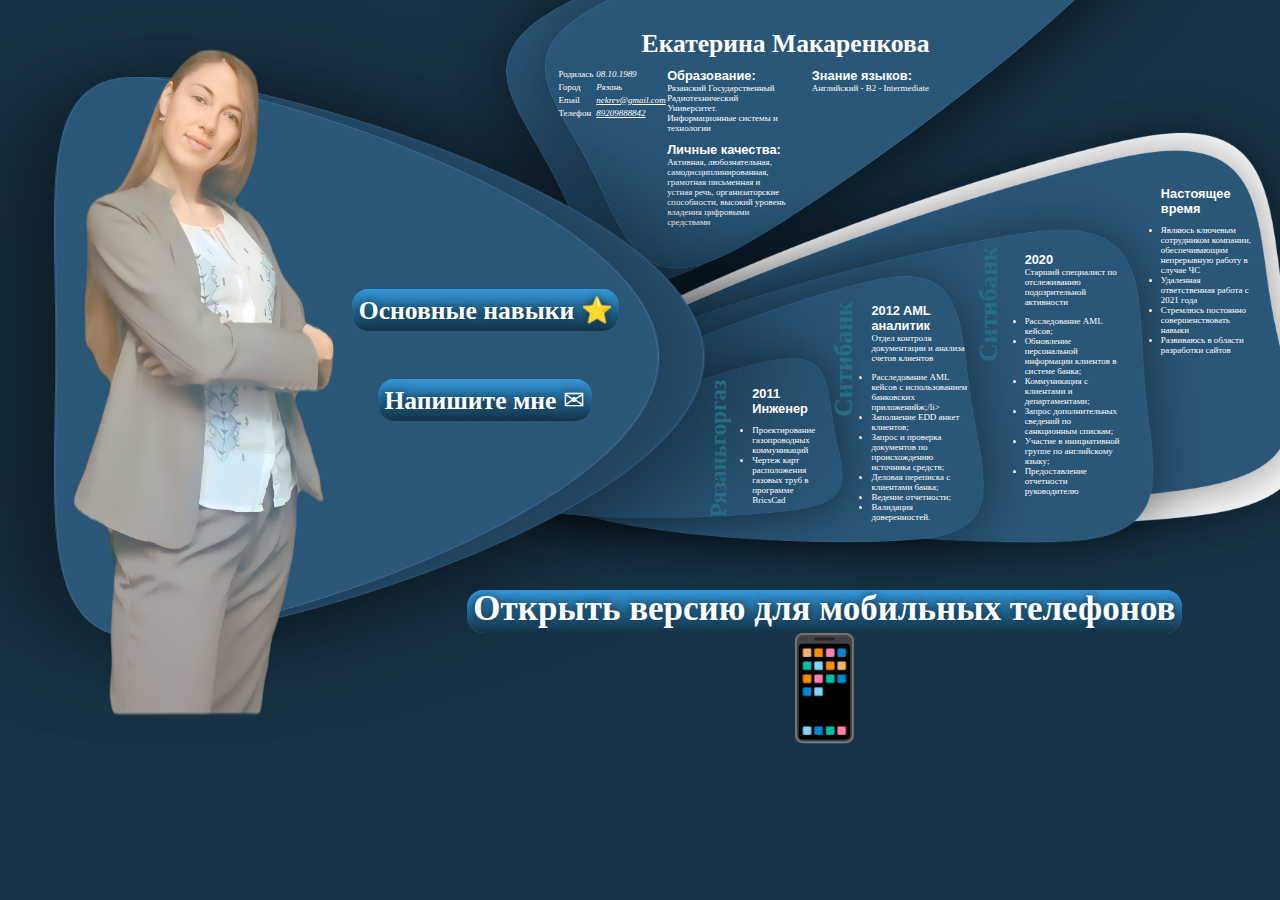
==== index.html @ b3d801bc "A first version of my first site" ====
<!DOCTYPE html>
<html lang="en" dir="ltr">

<head>
  <meta charset="utf-8">
  <meta name="description" content="This page will show you my achievements">
  <meta name="keywords" content="Makarenkova, Ekaterina Makarenkova, CV, resume" ,>
  <meta name="author" content="Ekaterina Makarenkova">
  <meta name="viewport" content="width=device-width, initial-scale=1.0"> <!--For showing in different decices-->
  <title>Ekaterina's resume</title>
  <link rel="stylesheet" href="css/styles.css">
  <link rel="icon" href="favicon.ico">
  <style media="screen">

    body {
      background: url("Images/Picture10.png");
    }
  </style>
</head>

<body>

  <div class="Picture1">
    <img class="pic1size" src="Images/Picture1.png" alt="Picture 1" ;>

    <div class="Picture2">
      <img class="pic1size" src="Images/Picture2.png" alt="Picture 2" ;>
      <div class="two_box">
        <h1 class="pic1size">Екатерина Макаренкова</h1>
      </div>
      <div class="three_box">
        <p class="psize"><b class="bsize">Образование:</b> Рязанский Государственный Радиотехнический Университет. Информационные системы и технологии</p>
        <p class="psize"><b class="bsize">Личные качества:</b> Активная, любознательная, самодисциплинированная, грамотная письменная и устная речь, организаторские способности, высокий уровень владения цифровыми средствами</p>
      </div>

      <div class="Four_box">
        <p class="psize"><b class="bsize">Знание языков:</b> Английский - B2 - Intermediate</p>
      </div>
      <div class="Picture5">
        <img class="pic1size" src="Images/Picture5.png" alt="Picture 5" ;>
      </div>
      <div class="Picture6">
        <img class="pic1size" src="Images/Picture6.png" alt="Picture 6" ;>
      </div>
      <div class="Picture7">
        <img class="pic1size" src="Images/Picture7.png" alt="Picture 7" ;>
      </div>
      <div class="Picture8">
        <img class="pic1size" src="Images/Picture8.png" alt="Picture 8" ;>
      </div>
      <div class="Picture9">
        <img class="pic1size" src="Images/Picture9.png" alt="Picture 9" ;>
      </div>
      <div class="Picture4">

        <img class="pic1size" src="Images/Picture4.png" alt="Picture 4" ;>
      </div>
      <div class="Picture3">
        <img class="pic1size" src="Images/Picture3.png" alt="Picture 3" ;>
      </div>

      <div class="MainPic">
        <p><img class="pic1size" src="EkaterinaMakarenkova.png" alt="Ekaterina Makarenkova" style="width:50%;"></p>
      </div>
      <div class="contakt_me">
        <a class="btn" href="mailto:nekrev@gmail.com"><b> Напишите мне </b> &#9993; </a>
      </div>
      <div class="Employer1">
        <h3 id=h3_id class="empsize">Рязаньгоргаз</h3>
      </div>
      <div class="Employer2">
        <h3 class="empsize">Ситибанк</h3>
      </div>
      <div class="Employer3">
        <h3 class="empsize">Ситибанк</h3>
      </div>
      <div class="TextEmp1">
        <p class="psize"><strong class="bsize">2011 Инженер</strong></p>
        <ul class="usize">
          <li>Проектирование газопроводных коммуникаций</li>
          <li>Чертеж карт расположения газовых труб в программе BricsCad</li>
        </ul>
      </div>
      <div class="TextEmp2">
        <p class="psize"><strong class="bsize">2012 AML аналитик</strong>Отдел контроля документации и анализа счетов клиентов</p>
        <ul class="usize">
          <li>Расследование AML кейсов с использованием банковских приложенийж;/li>
          <li>Заполнение EDD анкет клиентов;</li>
          <li>Запрос и проверка документов по происхождению источника средств;</li>
          <li>Деловая переписка с клиентами банка;</li>
          <li>Ведение отчетности;</li>
          <li>Валидация доверенностей.</li>
        </ul>
      </div>
      <div class="TextEmp3">
        <p class="psize"><strong class="bsize">2020</strong>Старший специалист по отслеживанию подозрительной активности</p>
        <ul class="usize">
          <li>Расследование AML кейсов;</li>
          <li>Обновление персональной информации клиентов в системе банка;</li>
          <li>Коммуникация с клиентами и департаментами;</li>
          <li>Запрос дополнительных сведений по санкционным спискам;</li>
          <li>Участие в инициативной группе по английскому языку;</li>
          <li>Предоставление отчетности руководителю</li>
        </ul>
      </div>
      <div class="TextEmp4">
        <p class="psize"><strong class="bsize">Настоящее время</strong></p>
        <ul class="usize">
          <li>Являюсь ключевым сотрудником компании, обеспечивающим непрерывную работу в случае ЧС</li>
          <li>Удаленная ответственная работа с 2021 года</li>
          <li>Стремлюсь постоянно совершенствовать навыки</li>
          <li>Развиваюсь в области разработки сайтов</li>
        </ul>
      </div>
      <div class="LinkPage2">
        <a class="btn" href="Page2.html"><b> Основные навыки </b> &#11088; </a>
      </div>
      <div class="test">
        <a class="btn" href="Page2.html"><b id=b1test>Открыть версию для мобильных телефонов</b> </a>
        <p id=p1test>&#128241;</p>
      </div>
      <div class="one_box">
        <table cellspacing="1">
          <thead>

          </thead>
          <tbody>

            <tr>
              <td>Родилась</td>
              <td><em>08.10.1989</em></td>
            </tr>
            <tr>
              <td>Город</td>
              <td><em>Рязань</em></td>
            </tr>
            <tr>
              <td>Email</td>
              <td><a href="mailto:nekrev@gmail.com"><em>nekrev@gmail.com</em></a></td>
            </tr>
            <tr>
              <td>Телефон</td>
              <td><a href="tel:+79209888842"><em>89209888842</em></a></td>
            </tr>
          </tbody>
          <tfoot>

          </tfoot>
        </table>
      </div>
    </div>

  </div>




</body>

</html>
---- css/styles.css ----
body {
  background-color: #002B5B;
  color: white;

}

hr {
  border-style: dotted none none;
  border-color: #8FE3CF;
  width: 10%;
  border-width: 12px;
}

h1 {
  color: white;
  font-size: 2vw;
}

h2 {
  color: white;
}

h3 {
  color: #256D85;
transform: rotate(-90deg);
}

a {
  color: white;
}

a:hover {
  color: #8FE3CF;
}
height-100{
    height:100vh;
}
.my_borders {
  border-width: 12px;
  border-color: #8FE3CF
}
.card{
    width:380px;
    height:280px;
}

.ratings{
    margin-right:10px;
}

.ratings i{

    color:#cecece;
    font-size:32px;
}

.rating-color{
    color:#256D85 !important;
}

.review-count{
    font-weight:400;
    margin-bottom:2px;
    font-size:24px !important;
}

.small-ratings i{
  color:#cecece;
}
.card_color {
  background-color: #8FE3CF;
}
.review-stat{
    font-weight:300;
    font-size:18px;
    margin-bottom:2px;
    color:#256D85;
    font-family: 'Open Sans';
}

.LinkPage2 {
  position: absolute;
  top: 75%;
  left: -9%;
}

.Employer1 {
  position: absolute;
  top: 105%;
  left: 26%;
}

.Employer2 {

  position: absolute;
  left: 42%;
  top: 81%;
}

.Employer3 {
  position: absolute;
  left: 59%;
  top: 67%;
}

.TextEmp1 {
  position: absolute;
  width: 5vw;
  left: 38%;
  top: 96%;
}

.TextEmp2 {
  position: absolute;
  width: 7.5vw;
  left: 52%;
  top: 75%;
}

.TextEmp3 {
  position: absolute;
  width: 7.5vw;
  right: 20%;
  left: 70%;
  top: 62%;
}

.TextEmp4 {
  position: absolute;
  width: 7.5vw;
  right: 0px;
  left: 86%;
  top: 45%;
}

#h2_2 {
  font-family: 'Open Sans', sans-serif;
  text-align: center;
  color: #8FE3CF;
  margin-bottom: 7%;

}
#h3_id {
  font-size: 1.8vw;
}
#bgmy {
  background-color: #256D85;
  padding: 1% 10%;
    font-family: 'Open Sans', sans-serif;
}
#footer-title {
  position: absolute;
  background-color: #8FE3CF;
  bottom: 0;
  width: 100%;
}
#p1test {
  font-size: 100px;

    margin-top: 0px;

}
#b1test {
  font-size: 35px;
}
#title_nav {
  background-color: #256D85;
  width: 100%;
  padding:5% 15%;

}

#title_nav1 {
  width: 100%;
  padding:5% 15%;
  text-align: center;

}
#title_nav2 {
  width: 100%;
  padding:5% 15%;
}
#title_nav3 {
  width: 100%;
  padding:5% 15%;

}

#Abilities {
background-color: #256D85;
padding: 7% 0%;
}

td {
  font-size: 0.7vw;
}


.bottom_pic1 {

  position: relative;
  bottom: 0%;
  left: 80%;
  height: 20%;
  width: 20%;
}
.bottom_pic2 {
position: absolute;
z-index: -1;
  left: 70%;
  top:195%


}
}
.position_text {
  position: absolute;
}
.Picture1 {
  position: absolute;
  left: 30%;
  top: 0px;
}

.Picture2 {
  position: absolute;
  top: 0px;
  left: 5%;
}
.feat-box1 {

  padding-top: 70px;

}


.pic1size {
  width: 100%;
  height: 100%;
}

.Picture18 {
  position: absolute;
  top: 0px;
  right: 0px;
  left: 0px;
  bottom: 0px;
}

.one_box {
  position: absolute;
  top: 17%;
  left: 15%;
}

.two_box {
  position: absolute;
  top: 3%;
  left: 25%;
}

.three_box {
  position: absolute;
  top: 15%;
  left: 28%;
  width: 14%;
}

.Four_box {
  position: absolute;
  top: 15%;
  left: 45%;
  width: 14%;
}

.psize {
  font-size: 0.7vw;
  display: block;
}

.usize {
  font-size: 0.7vw;
  display: block;
  padding-left: 0px;
}

.empsize {
  font-size: 2vw;
  display: block;
}

.bsize {
  font-size: 1vw;
  display: block;
  font-family: sans-serif;
}

.Picture5 {
  position: absolute;
  right: -12%;
  top: 15%;
}

.Picture6 {
  position: absolute;
  right: -10%;
  top: 20%;
}

.Picture7 {
  position: absolute;
  right: 5%;
  top: 38%;
}

.Picture8 {
  position: absolute;
  right: 25%;
  top: 50%;
}

.Picture9 {
  position: absolute;
  right: 44%;
  top: 76%;
}

.Picture4 {
  position: absolute;
  left: -75%;
  right: 35%;
  top: -15%;
  bottom: -100%;
}

.Picture3 {
  position: absolute;
  left: -75%;
  right: 42%;
  top: -15%;
  bottom: -100%;
}

.Picture12 {
  position: absolute;
  top: 0px;
  height: 290px;
  width: 518px;
  padding-left: 200px;
  left: 0px;
  padding-right: 815px;
  padding-top: 300px;
  padding-bottom: 532px;
}

.Picture13 {
  position: absolute;
  top: 19%;
  right: 60%
}

.Picture13_1 {
  position: absolute;
  top: 20%;
  left: 60%;
}

.Picture13_2 {
  position: absolute;
  top: 20%;
  left: 80%;
}

.MainPic {
  position: absolute;
  right: 40%;
  left: -60%;
  top: -85%;
}

.btn {
  background: #3498db;
  background-image: -webkit-linear-gradient(top, #3498db, #123347);
  background-image: -moz-linear-gradient(top, #3498db, #123347);
  background-image: -ms-linear-gradient(top, #3498db, #123347);
  background-image: -o-linear-gradient(top, #3498db, #123347);
  background-image: linear-gradient(to bottom, #3498db, #123347);
  -webkit-border-radius: 25;
  -moz-border-radius: 25;
  border-radius: 1.3vw;
  text-shadow: 0vw 0.05vw 0.68vw #103042;
  font-family: Times New Roman;
  color: #ffffff;
  font-size: 2vw;
  padding: 0.52vw 0.52vw 0.52vw 0.52vw;
  text-decoration: none;
}

.btn:hover {
  background: #123347;
  background-image: -webkit-linear-gradient(top, #123347, #3498db);
  background-image: -moz-linear-gradient(top, #123347, #3498db);
  background-image: -ms-linear-gradient(top, #123347, #3498db);
  background-image: -o-linear-gradient(top, #123347, #3498db);
  background-image: linear-gradient(to bottom, #123347, #3498db);
  text-decoration: none;
}

.contakt_me {
  position: absolute;
  bottom: 5%;
  left: -6%;
  top: 98%;
}
.nav-link {
  font-size: 1.2rem;
  font-family: "Montserrat"
}
.navbar-brand {
  font-size: 2rem;
  font-weight: bold;
  font-family: 'Open Sans', sans-serif;
}
.postextnavbar {
  right: 0px;
}
.test {
  position: absolute;
  bottom: auto;
  right: 60px;
  left:0px;
  text-align: center;
  top: 150%;
}
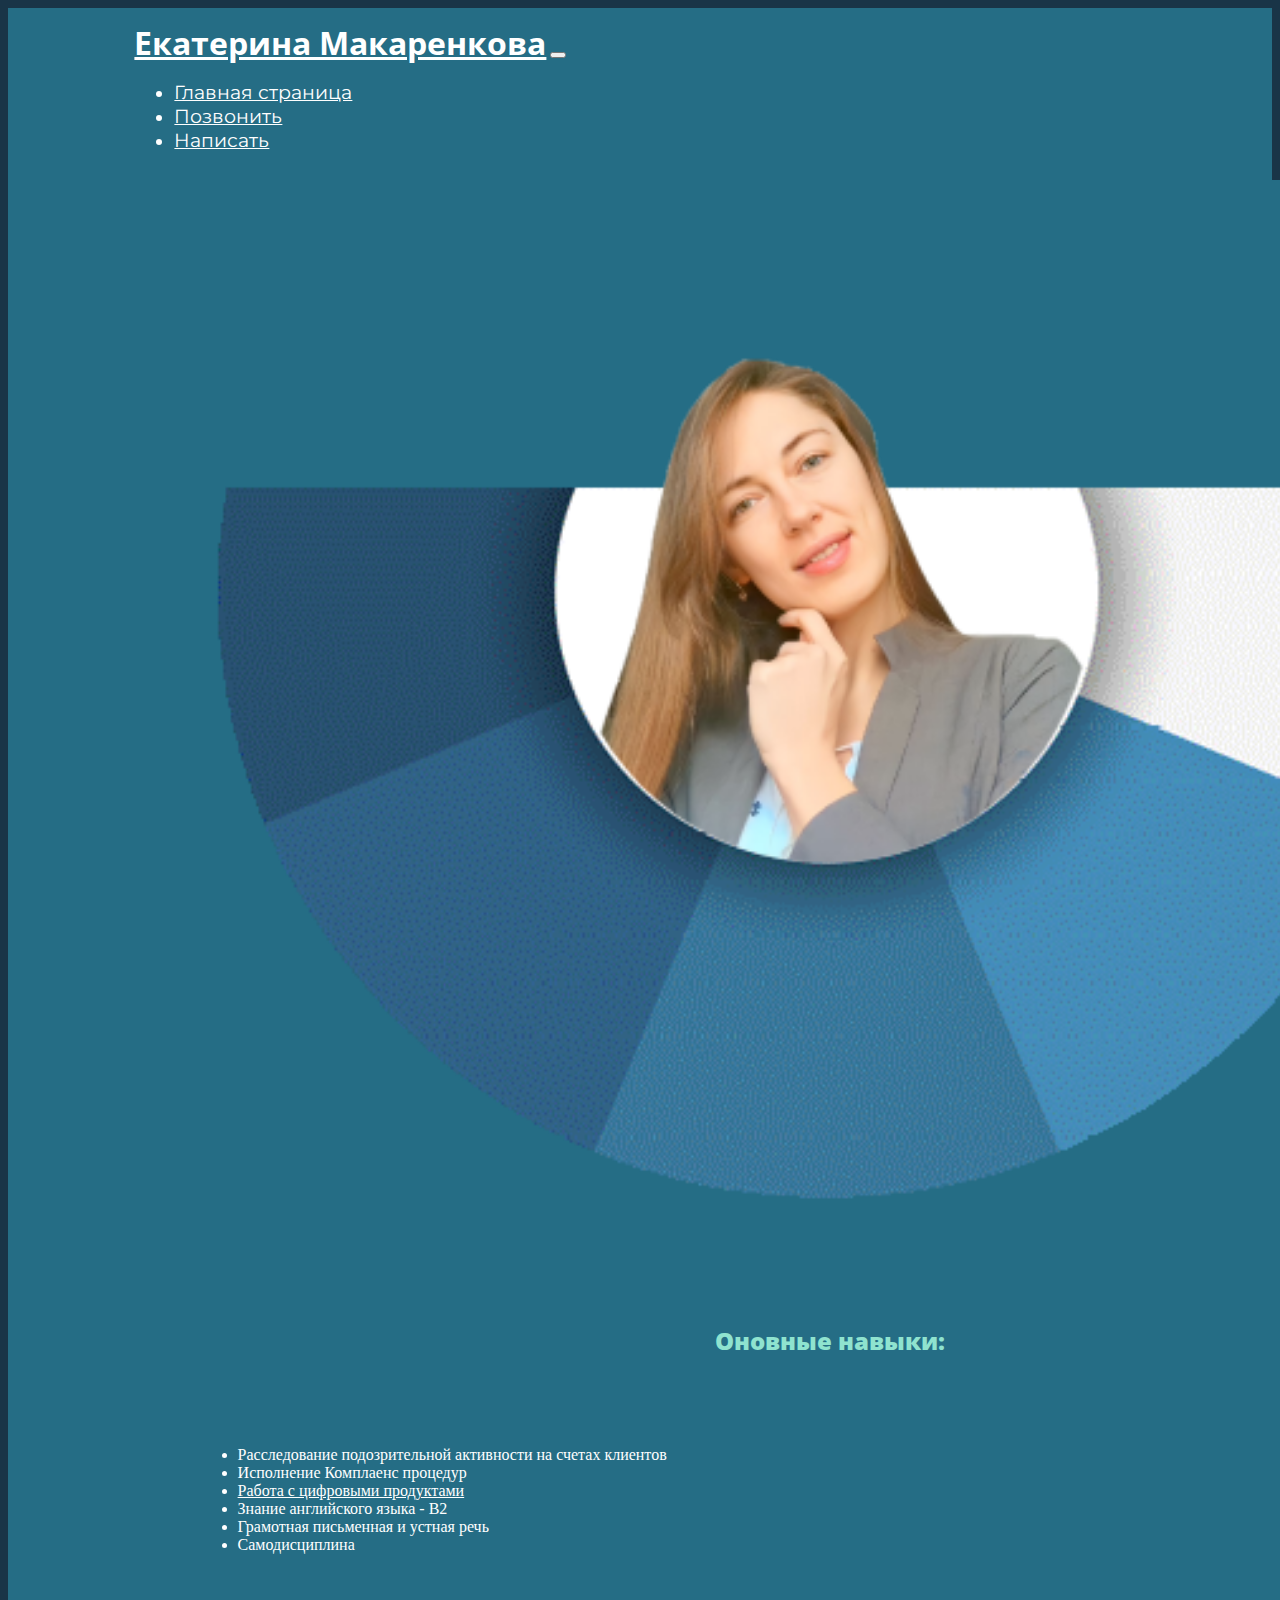
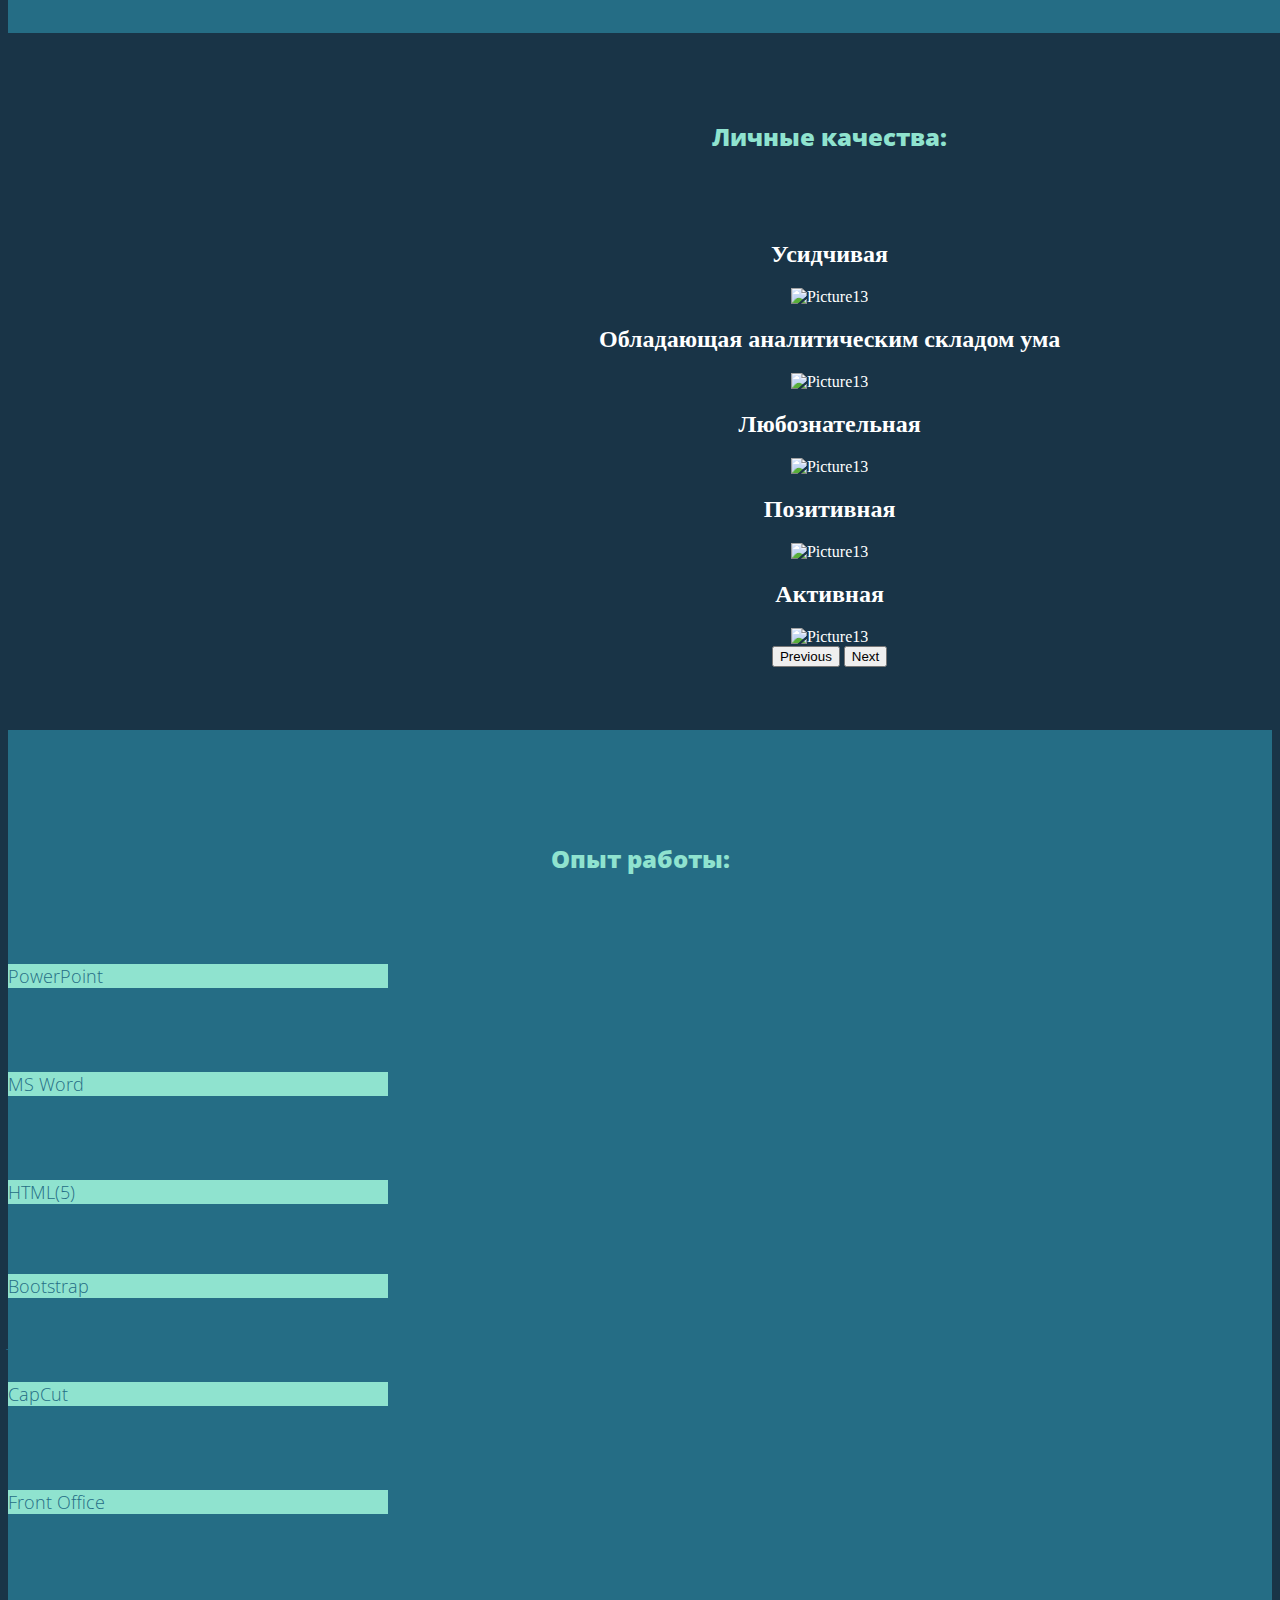
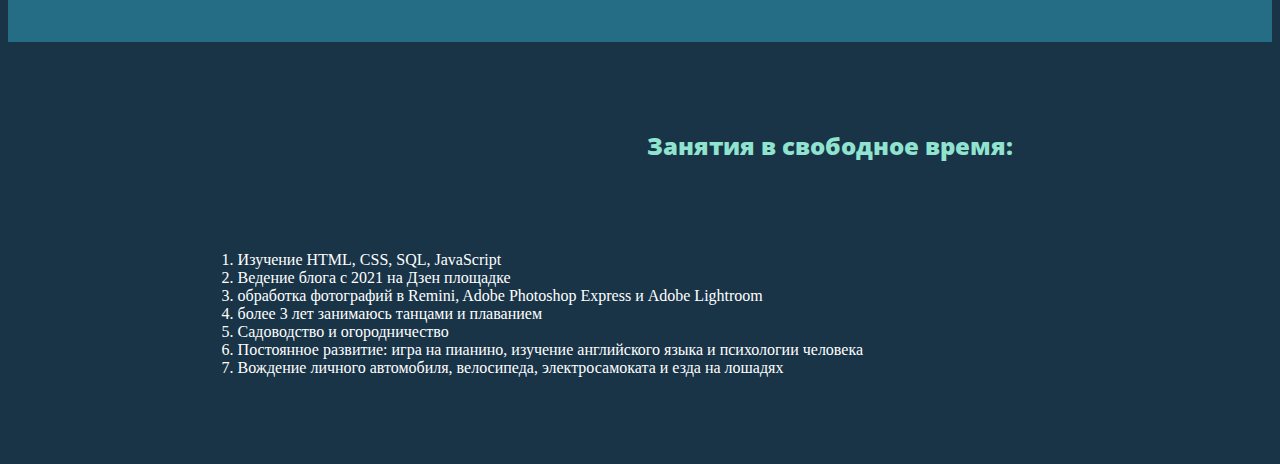
==== commit 6f173001: "V1.1" ====
--- a/index.html
+++ b/index.html
@@ -8,153 +8,316 @@
   <meta name="author" content="Ekaterina Makarenkova">
   <meta name="viewport" content="width=device-width, initial-scale=1.0"> <!--For showing in different decices-->
   <title>Ekaterina's resume</title>
+
+  <script src="https://kit.fontawesome.com/0458466ec0.js" crossorigin="anonymous"></script>
+  <script src="https://cdn.jsdelivr.net/npm/bootstrap@5.2.2/dist/js/bootstrap.bundle.min.js" integrity="sha384-OERcA2EqjJCMA+/3y+gxIOqMEjwtxJY7qPCqsdltbNJuaOe923+mo//f6V8Qbsw3" crossorigin="anonymous"></script>
+  <link href="https://cdn.jsdelivr.net/npm/bootstrap@5.2.2/dist/css/bootstrap.min.css" rel="stylesheet" integrity="sha384-Zenh87qX5JnK2Jl0vWa8Ck2rdkQ2Bzep5IDxbcnCeuOxjzrPF/et3URy9Bv1WTRi" crossorigin="anonymous">
+  <script defer scr="https://use.fontawesome.com/releases/v5.0.7/js/all.js"></script>
+  <link rel="preconnect" href="https://fonts.googleapis.com">
+  <link rel="preconnect" href="https://fonts.gstatic.com" crossorigin>
+  <link href="https://fonts.googleapis.com/css2?family=Montserrat:wght@100;400;700;900&display=swap" rel="stylesheet">
+  <link href="https://fonts.googleapis.com/css2?family=Open+Sans&display=swap" rel="stylesheet">
+
   <link rel="stylesheet" href="css/styles.css">
   <link rel="icon" href="favicon.ico">
   <style media="screen">
-
     body {
-      background: url("Images/Picture10.png");
+      background: url("Images/Picture18.png");
     }
   </style>
+
 </head>
 
 <body>
 
-  <div class="Picture1">
-    <img class="pic1size" src="Images/Picture1.png" alt="Picture 1" ;>
-
-    <div class="Picture2">
-      <img class="pic1size" src="Images/Picture2.png" alt="Picture 2" ;>
-      <div class="two_box">
-        <h1 class="pic1size">Екатерина Макаренкова</h1>
-      </div>
-      <div class="three_box">
-        <p class="psize"><b class="bsize">Образование:</b> Рязанский Государственный Радиотехнический Университет. Информационные системы и технологии</p>
-        <p class="psize"><b class="bsize">Личные качества:</b> Активная, любознательная, самодисциплинированная, грамотная письменная и устная речь, организаторские способности, высокий уровень владения цифровыми средствами</p>
-      </div>
-
-      <div class="Four_box">
-        <p class="psize"><b class="bsize">Знание языков:</b> Английский - B2 - Intermediate</p>
-      </div>
-      <div class="Picture5">
-        <img class="pic1size" src="Images/Picture5.png" alt="Picture 5" ;>
-      </div>
-      <div class="Picture6">
-        <img class="pic1size" src="Images/Picture6.png" alt="Picture 6" ;>
-      </div>
-      <div class="Picture7">
-        <img class="pic1size" src="Images/Picture7.png" alt="Picture 7" ;>
-      </div>
-      <div class="Picture8">
-        <img class="pic1size" src="Images/Picture8.png" alt="Picture 8" ;>
-      </div>
-      <div class="Picture9">
-        <img class="pic1size" src="Images/Picture9.png" alt="Picture 9" ;>
-      </div>
-      <div class="Picture4">
-
-        <img class="pic1size" src="Images/Picture4.png" alt="Picture 4" ;>
-      </div>
-      <div class="Picture3">
-        <img class="pic1size" src="Images/Picture3.png" alt="Picture 3" ;>
-      </div>
-
-      <div class="MainPic">
-        <p><img class="pic1size" src="EkaterinaMakarenkova.png" alt="Ekaterina Makarenkova" style="width:50%;"></p>
-      </div>
-      <div class="contakt_me">
-        <a class="btn" href="mailto:nekrev@gmail.com"><b> Напишите мне </b> &#9993; </a>
-      </div>
-      <div class="Employer1">
-        <h3 id=h3_id class="empsize">Рязаньгоргаз</h3>
-      </div>
-      <div class="Employer2">
-        <h3 class="empsize">Ситибанк</h3>
-      </div>
-      <div class="Employer3">
-        <h3 class="empsize">Ситибанк</h3>
-      </div>
-      <div class="TextEmp1">
-        <p class="psize"><strong class="bsize">2011 Инженер</strong></p>
-        <ul class="usize">
-          <li>Проектирование газопроводных коммуникаций</li>
-          <li>Чертеж карт расположения газовых труб в программе BricsCad</li>
+
+  <nav id=bgmy class="navbar navbar-dark fixed-top navbar-expand-lg" aria-label="First navbar example">
+    <div class="container-fluid">
+      <a class="navbar-brand" href="#">Екатерина Макаренкова</a>
+      <button class="navbar-toggler" type="button" data-bs-toggle="collapse" data-bs-target="#navbarsExample01" aria-controls="navbarsExample01" aria-expanded="true" aria-label="Toggle navigation">
+        <span class="navbar-toggler-icon"></span>
+      </button>
+
+      <div class="navbar-collapse collapse" id="navbarsExample01" style="">
+        <ul class="navbar-nav ms-auto mb-2">
+          <li class="nav-item">
+            <a class="nav-link active" aria-current="page" href="index.html">Главная страница</a>
+          </li>
+          <li class="nav-item">
+            <a class="nav-link" href="tel:+79209888842">Позвонить</a>
+          </li>
+          <li class="nav-item">
+            <a class="nav-link" href="mailto:nekrev@gmail.com">Написать</a>
+          </li>
         </ul>
       </div>
-      <div class="TextEmp2">
-        <p class="psize"><strong class="bsize">2012 AML аналитик</strong>Отдел контроля документации и анализа счетов клиентов</p>
-        <ul class="usize">
-          <li>Расследование AML кейсов с использованием банковских приложенийж;/li>
-          <li>Заполнение EDD анкет клиентов;</li>
-          <li>Запрос и проверка документов по происхождению источника средств;</li>
-          <li>Деловая переписка с клиентами банка;</li>
-          <li>Ведение отчетности;</li>
-          <li>Валидация доверенностей.</li>
+    </div>
+  </nav>
+
+
+  <section id="title_nav">
+
+
+
+
+    <div class="row">
+      <div class="col-lg-6 feat-box1">
+        <img class="pic1size" src="Images/Picture123.png" alt="MakarenkovaE">
+      </div>
+      <div class="col-lg-6 feat-box1">
+        <h2 id=h2_2>
+          <p><strong>Оновные навыки:</strong></p>
+        </h2>
+        <p>
+        <ul>
+          <li>Расследование подозрительной активности на счетах клиентов</li>
+          <li>Исполнение Комплаенс процедур</li>
+          <li><a href="#Abilities"> Работа с цифровыми продуктами</a></li>
+          <li>Знание английского языка - B2</li>
+          <li>Грамотная письменная и устная речь</li>
+          <li>Самодисциплина</li>
         </ul>
-      </div>
-      <div class="TextEmp3">
-        <p class="psize"><strong class="bsize">2020</strong>Старший специалист по отслеживанию подозрительной активности</p>
-        <ul class="usize">
-          <li>Расследование AML кейсов;</li>
-          <li>Обновление персональной информации клиентов в системе банка;</li>
-          <li>Коммуникация с клиентами и департаментами;</li>
-          <li>Запрос дополнительных сведений по санкционным спискам;</li>
-          <li>Участие в инициативной группе по английскому языку;</li>
-          <li>Предоставление отчетности руководителю</li>
-        </ul>
-      </div>
-      <div class="TextEmp4">
-        <p class="psize"><strong class="bsize">Настоящее время</strong></p>
-        <ul class="usize">
-          <li>Являюсь ключевым сотрудником компании, обеспечивающим непрерывную работу в случае ЧС</li>
-          <li>Удаленная ответственная работа с 2021 года</li>
-          <li>Стремлюсь постоянно совершенствовать навыки</li>
-          <li>Развиваюсь в области разработки сайтов</li>
-        </ul>
-      </div>
-      <div class="LinkPage2">
-        <a class="btn" href="Page2.html"><b> Основные навыки </b> &#11088; </a>
-      </div>
-      <div class="test">
-        <a class="btn" href="Page2.html"><b id=b1test>Открыть версию для мобильных телефонов</b> </a>
-        <p id=p1test>&#128241;</p>
-      </div>
-      <div class="one_box">
-        <table cellspacing="1">
-          <thead>
-
-          </thead>
-          <tbody>
-
-            <tr>
-              <td>Родилась</td>
-              <td><em>08.10.1989</em></td>
-            </tr>
-            <tr>
-              <td>Город</td>
-              <td><em>Рязань</em></td>
-            </tr>
-            <tr>
-              <td>Email</td>
-              <td><a href="mailto:nekrev@gmail.com"><em>nekrev@gmail.com</em></a></td>
-            </tr>
-            <tr>
-              <td>Телефон</td>
-              <td><a href="tel:+79209888842"><em>89209888842</em></a></td>
-            </tr>
-          </tbody>
-          <tfoot>
-
-          </tfoot>
-        </table>
+        </p>
       </div>
     </div>
 
-  </div>
-
-
-
-
+  </section>
+
+
+    <section id="title_nav1">
+    <h2 id=h2_2>
+      <p><strong>Личные качества:</strong></p>
+    </h2>
+
+      <div id="carouselExampleControls" class="carousel slide" data-bs-ride="false">
+        <div class="carousel-inner">
+          <div class="carousel-item active">
+
+            <h2>Усидчивая</h2>
+            <img class=title_nav1-img src="images/Picture13.png" alt="Picture13">
+          </div>
+          <div class="carousel-item">
+            <h2 class="title_nav1-text">Обладающая аналитическим складом ума</h2>
+            <img class="title_nav1-img" src="images/Picture13.png" alt="Picture13">
+          </div>
+          <div class="carousel-item">
+            <h2 class="title_nav1-text">Любознательная</h2>
+            <img class="title_nav1-img" src="images/Picture13.png" alt="Picture13">
+          </div>
+          <div class="carousel-item">
+            <h2 class="title_nav1-text">Позитивная</h2>
+            <img class="title_nav1-img" src="images/Picture13.png" alt="Picture13">
+          </div>
+          <div class="carousel-item">
+            <h2 class="title_nav1-text">Активная</h2>
+            <img class="title_nav1-img" src="images/Picture13.png" alt="Picture13">
+          </div>
+        </div>
+        <button class="carousel-control-prev" type="button" data-bs-target="#carouselExampleControls" data-bs-slide="prev">
+          <span class="carousel-control-prev-icon" aria-hidden="true"></span>
+          <span class="visually-hidden">Previous</span>
+        </button>
+        <button class="carousel-control-next" type="button" data-bs-target="#carouselExampleControls" data-bs-slide="next">
+          <span class="carousel-control-next-icon" aria-hidden="true"></span>
+          <span class="visually-hidden">Next</span>
+        </button>
+      </div>
+
+      </section>
+
+
+  <section id="Abilities">
+    <h2 id="h2_2">
+      <p><strong>Опыт работы:</strong></p>
+    </h2>
+
+    <div class="row">
+
+
+      <div class="col-lg-6">
+        <div class="height-100 container d-flex justify-content-center align-items-center">
+
+          <div class="card p-3 my_borders">
+
+            <div class="mt-5 d-flex justify-content-between align-items-center card_color">
+              <h5 class="review-stat">PowerPoint</h5>
+              <div class="small-ratings">
+                <i class="fa fa-star rating-color"></i>
+                <i class="fa fa-star rating-color"></i>
+                <i class="fa fa-star rating-color"></i>
+                <i class="fa fa-star rating-color"></i>
+                <i class="fa fa-star rating-color"></i>
+              </div>
+
+            </div>
+
+            <div class="mt-1 d-flex justify-content-between align-items-center">
+              <h5 class="review-stat">Excel</h5>
+              <div class="small-ratings">
+                <i class="fa fa-star rating-color"></i>
+                <i class="fa fa-star rating-color"></i>
+                <i class="fa fa-star rating-color"></i>
+                <i class="fa fa-star rating-color"></i>
+                <i class="fa fa-star"></i>
+              </div>
+            </div>
+
+
+            <div class="mt-1 d-flex justify-content-between align-items-center card_color">
+              <h5 class="review-stat">MS Word</h5>
+              <div class="small-ratings">
+                <i class="fa fa-star rating-color"></i>
+                <i class="fa fa-star rating-color"></i>
+                <i class="fa fa-star rating-color"></i>
+                <i class="fa fa-star rating-color"></i>
+                <i class="fa fa-star rating-color"></i>
+              </div>
+            </div>
+
+
+            <div class="mt-1 d-flex justify-content-between align-items-center">
+              <h5 class="review-stat">SQL</h5>
+              <div class="small-ratings">
+                <i class="fa fa-star rating-color"></i>
+                <i class="fa fa-star rating-color"></i>
+                <i class="fa fa-star rating-color"></i>
+                <i class="fa fa-star"></i>
+                <i class="fa fa-star"></i>
+              </div>
+            </div>
+
+
+            <div class="mt-1 d-flex justify-content-between align-items-center card_color">
+              <h5 class="review-stat">HTML(5)</h5>
+              <div class="small-ratings">
+                <i class="fa fa-star rating-color"></i>
+                <i class="fa fa-star rating-color"></i>
+                <i class="fa fa-star rating-color"></i>
+                <i class="fa fa-star rating-color"></i>
+                <i class="fa fa-star"></i>
+              </div>
+            </div>
+
+            <div class="mt-1 d-flex justify-content-between align-items-center">
+              <h5 class="review-stat">CSS</h5>
+              <div class="small-ratings">
+                <i class="fa fa-star rating-color"></i>
+                <i class="fa fa-star rating-color"></i>
+                <i class="fa fa-star rating-color"></i>
+                <i class="fa fa-star rating-color"></i>
+                <i class="fa fa-star"></i>
+              </div>
+            </div>
+          </div>
+        </div>
+      </div>
+
+          <div class="col-lg-6">
+            <div class="height-100 container d-flex justify-content-center align-items-center">
+
+              <div class="card p-3 my_borders">
+
+                <div class="mt-5 d-flex justify-content-between align-items-center card_color">
+                  <h5 class="review-stat">Bootstrap</h5>
+                  <div class="small-ratings">
+                    <i class="fa fa-star rating-color"></i>
+                    <i class="fa fa-star rating-color"></i>
+                    <i class="fa fa-star rating-color"></i>
+                    <i class="fa fa-star rating-color"></i>
+                    <i class="fa fa-star"></i>
+                  </div>
+
+                </div>
+
+                <div class="mt-1 d-flex justify-content-between align-items-center">
+                  <h5 class="review-stat">JavaScript</h5>
+                  <div class="small-ratings">
+                    <i class="fa fa-star rating-color"></i>
+                    <i class="fa fa-star rating-color"></i>
+                    <i class="fa fa-star rating-color"></i>
+                    <i class="fa fa-star"></i>
+                    <i class="fa fa-star"></i>
+                  </div>
+                </div>
+
+
+                <div class="mt-1 d-flex justify-content-between align-items-center card_color">
+                  <h5 class="review-stat">CapCut</h5>
+                  <div class="small-ratings">
+                    <i class="fa fa-star rating-color"></i>
+                    <i class="fa fa-star rating-color"></i>
+                    <i class="fa fa-star rating-color"></i>
+                    <i class="fa fa-star rating-color"></i>
+                    <i class="fa fa-star rating-color"></i>
+                  </div>
+                </div>
+
+
+                <div class="mt-1 d-flex justify-content-between align-items-center">
+                  <h5 class="review-stat">English(B2)</h5>
+                  <div class="small-ratings">
+                    <i class="fa fa-star rating-color"></i>
+                    <i class="fa fa-star rating-color"></i>
+                    <i class="fa fa-star rating-color"></i>
+                    <i class="fa fa-star rating-color"></i>
+                    <i class="fa fa-star rating-color"></i>
+                  </div>
+                </div>
+
+
+                <div class="mt-1 d-flex justify-content-between align-items-center card_color">
+                  <h5 class="review-stat">Front Office</h5>
+                  <div class="small-ratings">
+                    <i class="fa fa-star rating-color"></i>
+                    <i class="fa fa-star rating-color"></i>
+                    <i class="fa fa-star rating-color"></i>
+                    <i class="fa fa-star rating-color"></i>
+                    <i class="fa fa-star rating-color"></i>
+                  </div>
+                </div>
+
+                <div class="mt-1 d-flex justify-content-between align-items-center">
+                  <h5 class="review-stat">Outlook</h5>
+                  <div class="small-ratings">
+                    <i class="fa fa-star rating-color"></i>
+                    <i class="fa fa-star rating-color"></i>
+                    <i class="fa fa-star rating-color"></i>
+                    <i class="fa fa-star rating-color"></i>
+                    <i class="fa fa-star rating-color"></i>
+                  </div>
+                </div>
+              </div>
+
+            </div>
+
+
+          </div>
+
+  </section>
+
+  <section id="title_nav2">
+    <h2 id=h2_2>
+      <p><strong>Занятия в свободное время:</strong></p>
+    </h2>
+<div class="position_text">
+  <p class="position_text">
+  <ol>
+    <li>Изучение HTML, CSS, SQL, JavaScript</li>
+    <li>Ведение блога с 2021 на Дзен площадке</li>
+    <li>обработка фотографий в Remini, Adobe Photoshop Express и Adobe Lightroom</li>
+    <li>более 3 лет занимаюсь танцами и плаванием</li>
+    <li>Садоводство и огородничество</li>
+    <li>Постоянное развитие: игра на пианино, изучение английского языка и психологии человека</li>
+    <li>Вождение личного автомобиля, велосипеда, электросамоката и езда на лошадях</li>
+  </ol>
+  </p>
+</div>
+
+
+  </section>
+
+
+<!-- <img class="bottom_pic1" src="Images/Picture16.gif" alt="Picture16"> -->
 </body>
 
 </html>
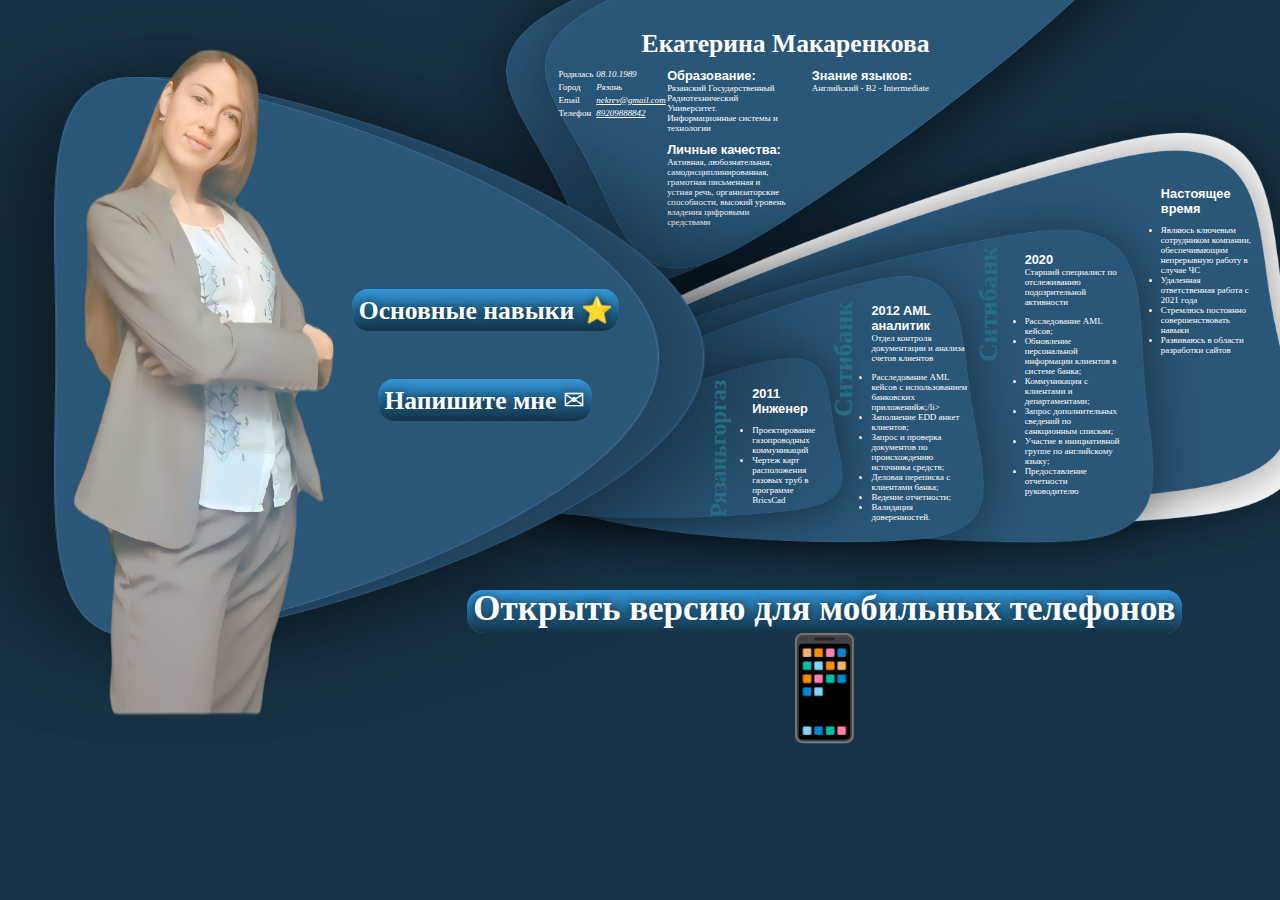
==== commit d54a5680: "Update index.html" ====
--- a/index.html
+++ b/index.html
@@ -8,316 +8,154 @@
   <meta name="author" content="Ekaterina Makarenkova">
   <meta name="viewport" content="width=device-width, initial-scale=1.0"> <!--For showing in different decices-->
   <title>Ekaterina's resume</title>
-
-  <script src="https://kit.fontawesome.com/0458466ec0.js" crossorigin="anonymous"></script>
-  <script src="https://cdn.jsdelivr.net/npm/bootstrap@5.2.2/dist/js/bootstrap.bundle.min.js" integrity="sha384-OERcA2EqjJCMA+/3y+gxIOqMEjwtxJY7qPCqsdltbNJuaOe923+mo//f6V8Qbsw3" crossorigin="anonymous"></script>
-  <link href="https://cdn.jsdelivr.net/npm/bootstrap@5.2.2/dist/css/bootstrap.min.css" rel="stylesheet" integrity="sha384-Zenh87qX5JnK2Jl0vWa8Ck2rdkQ2Bzep5IDxbcnCeuOxjzrPF/et3URy9Bv1WTRi" crossorigin="anonymous">
-  <script defer scr="https://use.fontawesome.com/releases/v5.0.7/js/all.js"></script>
-  <link rel="preconnect" href="https://fonts.googleapis.com">
-  <link rel="preconnect" href="https://fonts.gstatic.com" crossorigin>
-  <link href="https://fonts.googleapis.com/css2?family=Montserrat:wght@100;400;700;900&display=swap" rel="stylesheet">
-  <link href="https://fonts.googleapis.com/css2?family=Open+Sans&display=swap" rel="stylesheet">
-
   <link rel="stylesheet" href="css/styles.css">
   <link rel="icon" href="favicon.ico">
   <style media="screen">
+
     body {
-      background: url("Images/Picture18.png");
+      background: url("Images/Picture10.png");
     }
   </style>
-
 </head>
 
 <body>
 
+  <div class="Picture1">
+    <img class="pic1size" src="Images/Picture1.png" alt="Picture 1" ;>
 
-  <nav id=bgmy class="navbar navbar-dark fixed-top navbar-expand-lg" aria-label="First navbar example">
-    <div class="container-fluid">
-      <a class="navbar-brand" href="#">Екатерина Макаренкова</a>
-      <button class="navbar-toggler" type="button" data-bs-toggle="collapse" data-bs-target="#navbarsExample01" aria-controls="navbarsExample01" aria-expanded="true" aria-label="Toggle navigation">
-        <span class="navbar-toggler-icon"></span>
-      </button>
+    <div class="Picture2">
+      <img class="pic1size" src="Images/Picture2.png" alt="Picture 2" ;>
+      <div class="two_box">
+        <h1 class="pic1size">Екатерина Макаренкова</h1>
+      </div>
+      <div class="three_box">
+        <p class="psize"><b class="bsize">Образование:</b> Рязанский Государственный Радиотехнический Университет. Информационные системы и технологии</p>
+        <p class="psize"><b class="bsize">Личные качества:</b> Активная, любознательная, самодисциплинированная, грамотная письменная и устная речь, организаторские способности, высокий уровень владения цифровыми средствами</p>
+      </div>
 
-      <div class="navbar-collapse collapse" id="navbarsExample01" style="">
-        <ul class="navbar-nav ms-auto mb-2">
-          <li class="nav-item">
-            <a class="nav-link active" aria-current="page" href="index.html">Главная страница</a>
-          </li>
-          <li class="nav-item">
-            <a class="nav-link" href="tel:+79209888842">Позвонить</a>
-          </li>
-          <li class="nav-item">
-            <a class="nav-link" href="mailto:nekrev@gmail.com">Написать</a>
-          </li>
+      <div class="Four_box">
+        <p class="psize"><b class="bsize">Знание языков:</b> Английский - B2 - Intermediate</p>
+      </div>
+      <div class="Picture5">
+        <img class="pic1size" src="Images/Picture5.png" alt="Picture 5" ;>
+      </div>
+      <div class="Picture6">
+        <img class="pic1size" src="Images/Picture6.png" alt="Picture 6" ;>
+      </div>
+      <div class="Picture7">
+        <img class="pic1size" src="Images/Picture7.png" alt="Picture 7" ;>
+      </div>
+      <div class="Picture8">
+        <img class="pic1size" src="Images/Picture8.png" alt="Picture 8" ;>
+      </div>
+      <div class="Picture9">
+        <img class="pic1size" src="Images/Picture9.png" alt="Picture 9" ;>
+      </div>
+      <div class="Picture4">
+
+        <img class="pic1size" src="Images/Picture4.png" alt="Picture 4" ;>
+      </div>
+      <div class="Picture3">
+        <img class="pic1size" src="Images/Picture3.png" alt="Picture 3" ;>
+      </div>
+
+      <div class="MainPic">
+        <p><img class="pic1size" src="EkaterinaMakarenkova.png" alt="Ekaterina Makarenkova" style="width:50%;"></p>
+      </div>
+      <div class="contakt_me">
+        <a class="btn" href="mailto:nekrev@gmail.com"><b> Напишите мне </b> &#9993; </a>
+      </div>
+      <div class="Employer1">
+        <h3 id=h3_id class="empsize">Рязаньгоргаз</h3>
+      </div>
+      <div class="Employer2">
+        <h3 class="empsize">Ситибанк</h3>
+      </div>
+      <div class="Employer3">
+        <h3 class="empsize">Ситибанк</h3>
+      </div>
+      <div class="TextEmp1">
+        <p class="psize"><strong class="bsize">2011 Инженер</strong></p>
+        <ul class="usize">
+          <li>Проектирование газопроводных коммуникаций</li>
+          <li>Чертеж карт расположения газовых труб в программе BricsCad</li>
         </ul>
       </div>
+      <div class="TextEmp2">
+        <p class="psize"><strong class="bsize">2012 AML аналитик</strong>Отдел контроля документации и анализа счетов клиентов</p>
+        <ul class="usize">
+          <li>Расследование AML кейсов с использованием банковских приложенийж;/li>
+          <li>Заполнение EDD анкет клиентов;</li>
+          <li>Запрос и проверка документов по происхождению источника средств;</li>
+          <li>Деловая переписка с клиентами банка;</li>
+          <li>Ведение отчетности;</li>
+          <li>Валидация доверенностей.</li>
+        </ul>
+      </div>
+      <div class="TextEmp3">
+        <p class="psize"><strong class="bsize">2020</strong>Старший специалист по отслеживанию подозрительной активности</p>
+        <ul class="usize">
+          <li>Расследование AML кейсов;</li>
+          <li>Обновление персональной информации клиентов в системе банка;</li>
+          <li>Коммуникация с клиентами и департаментами;</li>
+          <li>Запрос дополнительных сведений по санкционным спискам;</li>
+          <li>Участие в инициативной группе по английскому языку;</li>
+          <li>Предоставление отчетности руководителю</li>
+        </ul>
+      </div>
+      <div class="TextEmp4">
+        <p class="psize"><strong class="bsize">Настоящее время</strong></p>
+        <ul class="usize">
+          <li>Являюсь ключевым сотрудником компании, обеспечивающим непрерывную работу в случае ЧС</li>
+          <li>Удаленная ответственная работа с 2021 года</li>
+          <li>Стремлюсь постоянно совершенствовать навыки</li>
+          <li>Развиваюсь в области разработки сайтов</li>
+        </ul>
+      </div>
+      <div class="LinkPage2">
+        <a class="btn" href="Page2.html"><b> Основные навыки </b> &#11088; </a>
+      </div>
+      <div class="test">
+        <a class="btn" href="Page2.html"><b id=b1test>Открыть версию для мобильных телефонов</b> </a>
+        <p id=p1test>&#128241;</p>
+      </div>
+      <div class="one_box">
+        <table cellspacing="1">
+          <thead>
+
+          </thead>
+          <tbody>
+            
+
+            <tr>
+              <td>Родилась</td>
+              <td><em>08.10.1989</em></td>
+            </tr>
+            <tr>
+              <td>Город</td>
+              <td><em>Рязань</em></td>
+            </tr>
+            <tr>
+              <td>Email</td>
+              <td><a href="mailto:nekrev@gmail.com"><em>nekrev@gmail.com</em></a></td>
+            </tr>
+            <tr>
+              <td>Телефон</td>
+              <td><a href="tel:+79209888842"><em>89209888842</em></a></td>
+            </tr>
+          </tbody>
+          <tfoot>
+
+          </tfoot>
+        </table>
+      </div>
     </div>
-  </nav>
 
-
-  <section id="title_nav">
+  </div>
 
 
 
 
-    <div class="row">
-      <div class="col-lg-6 feat-box1">
-        <img class="pic1size" src="Images/Picture123.png" alt="MakarenkovaE">
-      </div>
-      <div class="col-lg-6 feat-box1">
-        <h2 id=h2_2>
-          <p><strong>Оновные навыки:</strong></p>
-        </h2>
-        <p>
-        <ul>
-          <li>Расследование подозрительной активности на счетах клиентов</li>
-          <li>Исполнение Комплаенс процедур</li>
-          <li><a href="#Abilities"> Работа с цифровыми продуктами</a></li>
-          <li>Знание английского языка - B2</li>
-          <li>Грамотная письменная и устная речь</li>
-          <li>Самодисциплина</li>
-        </ul>
-        </p>
-      </div>
-    </div>
-
-  </section>
-
-
-    <section id="title_nav1">
-    <h2 id=h2_2>
-      <p><strong>Личные качества:</strong></p>
-    </h2>
-
-      <div id="carouselExampleControls" class="carousel slide" data-bs-ride="false">
-        <div class="carousel-inner">
-          <div class="carousel-item active">
-
-            <h2>Усидчивая</h2>
-            <img class=title_nav1-img src="images/Picture13.png" alt="Picture13">
-          </div>
-          <div class="carousel-item">
-            <h2 class="title_nav1-text">Обладающая аналитическим складом ума</h2>
-            <img class="title_nav1-img" src="images/Picture13.png" alt="Picture13">
-          </div>
-          <div class="carousel-item">
-            <h2 class="title_nav1-text">Любознательная</h2>
-            <img class="title_nav1-img" src="images/Picture13.png" alt="Picture13">
-          </div>
-          <div class="carousel-item">
-            <h2 class="title_nav1-text">Позитивная</h2>
-            <img class="title_nav1-img" src="images/Picture13.png" alt="Picture13">
-          </div>
-          <div class="carousel-item">
-            <h2 class="title_nav1-text">Активная</h2>
-            <img class="title_nav1-img" src="images/Picture13.png" alt="Picture13">
-          </div>
-        </div>
-        <button class="carousel-control-prev" type="button" data-bs-target="#carouselExampleControls" data-bs-slide="prev">
-          <span class="carousel-control-prev-icon" aria-hidden="true"></span>
-          <span class="visually-hidden">Previous</span>
-        </button>
-        <button class="carousel-control-next" type="button" data-bs-target="#carouselExampleControls" data-bs-slide="next">
-          <span class="carousel-control-next-icon" aria-hidden="true"></span>
-          <span class="visually-hidden">Next</span>
-        </button>
-      </div>
-
-      </section>
-
-
-  <section id="Abilities">
-    <h2 id="h2_2">
-      <p><strong>Опыт работы:</strong></p>
-    </h2>
-
-    <div class="row">
-
-
-      <div class="col-lg-6">
-        <div class="height-100 container d-flex justify-content-center align-items-center">
-
-          <div class="card p-3 my_borders">
-
-            <div class="mt-5 d-flex justify-content-between align-items-center card_color">
-              <h5 class="review-stat">PowerPoint</h5>
-              <div class="small-ratings">
-                <i class="fa fa-star rating-color"></i>
-                <i class="fa fa-star rating-color"></i>
-                <i class="fa fa-star rating-color"></i>
-                <i class="fa fa-star rating-color"></i>
-                <i class="fa fa-star rating-color"></i>
-              </div>
-
-            </div>
-
-            <div class="mt-1 d-flex justify-content-between align-items-center">
-              <h5 class="review-stat">Excel</h5>
-              <div class="small-ratings">
-                <i class="fa fa-star rating-color"></i>
-                <i class="fa fa-star rating-color"></i>
-                <i class="fa fa-star rating-color"></i>
-                <i class="fa fa-star rating-color"></i>
-                <i class="fa fa-star"></i>
-              </div>
-            </div>
-
-
-            <div class="mt-1 d-flex justify-content-between align-items-center card_color">
-              <h5 class="review-stat">MS Word</h5>
-              <div class="small-ratings">
-                <i class="fa fa-star rating-color"></i>
-                <i class="fa fa-star rating-color"></i>
-                <i class="fa fa-star rating-color"></i>
-                <i class="fa fa-star rating-color"></i>
-                <i class="fa fa-star rating-color"></i>
-              </div>
-            </div>
-
-
-            <div class="mt-1 d-flex justify-content-between align-items-center">
-              <h5 class="review-stat">SQL</h5>
-              <div class="small-ratings">
-                <i class="fa fa-star rating-color"></i>
-                <i class="fa fa-star rating-color"></i>
-                <i class="fa fa-star rating-color"></i>
-                <i class="fa fa-star"></i>
-                <i class="fa fa-star"></i>
-              </div>
-            </div>
-
-
-            <div class="mt-1 d-flex justify-content-between align-items-center card_color">
-              <h5 class="review-stat">HTML(5)</h5>
-              <div class="small-ratings">
-                <i class="fa fa-star rating-color"></i>
-                <i class="fa fa-star rating-color"></i>
-                <i class="fa fa-star rating-color"></i>
-                <i class="fa fa-star rating-color"></i>
-                <i class="fa fa-star"></i>
-              </div>
-            </div>
-
-            <div class="mt-1 d-flex justify-content-between align-items-center">
-              <h5 class="review-stat">CSS</h5>
-              <div class="small-ratings">
-                <i class="fa fa-star rating-color"></i>
-                <i class="fa fa-star rating-color"></i>
-                <i class="fa fa-star rating-color"></i>
-                <i class="fa fa-star rating-color"></i>
-                <i class="fa fa-star"></i>
-              </div>
-            </div>
-          </div>
-        </div>
-      </div>
-
-          <div class="col-lg-6">
-            <div class="height-100 container d-flex justify-content-center align-items-center">
-
-              <div class="card p-3 my_borders">
-
-                <div class="mt-5 d-flex justify-content-between align-items-center card_color">
-                  <h5 class="review-stat">Bootstrap</h5>
-                  <div class="small-ratings">
-                    <i class="fa fa-star rating-color"></i>
-                    <i class="fa fa-star rating-color"></i>
-                    <i class="fa fa-star rating-color"></i>
-                    <i class="fa fa-star rating-color"></i>
-                    <i class="fa fa-star"></i>
-                  </div>
-
-                </div>
-
-                <div class="mt-1 d-flex justify-content-between align-items-center">
-                  <h5 class="review-stat">JavaScript</h5>
-                  <div class="small-ratings">
-                    <i class="fa fa-star rating-color"></i>
-                    <i class="fa fa-star rating-color"></i>
-                    <i class="fa fa-star rating-color"></i>
-                    <i class="fa fa-star"></i>
-                    <i class="fa fa-star"></i>
-                  </div>
-                </div>
-
-
-                <div class="mt-1 d-flex justify-content-between align-items-center card_color">
-                  <h5 class="review-stat">CapCut</h5>
-                  <div class="small-ratings">
-                    <i class="fa fa-star rating-color"></i>
-                    <i class="fa fa-star rating-color"></i>
-                    <i class="fa fa-star rating-color"></i>
-                    <i class="fa fa-star rating-color"></i>
-                    <i class="fa fa-star rating-color"></i>
-                  </div>
-                </div>
-
-
-                <div class="mt-1 d-flex justify-content-between align-items-center">
-                  <h5 class="review-stat">English(B2)</h5>
-                  <div class="small-ratings">
-                    <i class="fa fa-star rating-color"></i>
-                    <i class="fa fa-star rating-color"></i>
-                    <i class="fa fa-star rating-color"></i>
-                    <i class="fa fa-star rating-color"></i>
-                    <i class="fa fa-star rating-color"></i>
-                  </div>
-                </div>
-
-
-                <div class="mt-1 d-flex justify-content-between align-items-center card_color">
-                  <h5 class="review-stat">Front Office</h5>
-                  <div class="small-ratings">
-                    <i class="fa fa-star rating-color"></i>
-                    <i class="fa fa-star rating-color"></i>
-                    <i class="fa fa-star rating-color"></i>
-                    <i class="fa fa-star rating-color"></i>
-                    <i class="fa fa-star rating-color"></i>
-                  </div>
-                </div>
-
-                <div class="mt-1 d-flex justify-content-between align-items-center">
-                  <h5 class="review-stat">Outlook</h5>
-                  <div class="small-ratings">
-                    <i class="fa fa-star rating-color"></i>
-                    <i class="fa fa-star rating-color"></i>
-                    <i class="fa fa-star rating-color"></i>
-                    <i class="fa fa-star rating-color"></i>
-                    <i class="fa fa-star rating-color"></i>
-                  </div>
-                </div>
-              </div>
-
-            </div>
-
-
-          </div>
-
-  </section>
-
-  <section id="title_nav2">
-    <h2 id=h2_2>
-      <p><strong>Занятия в свободное время:</strong></p>
-    </h2>
-<div class="position_text">
-  <p class="position_text">
-  <ol>
-    <li>Изучение HTML, CSS, SQL, JavaScript</li>
-    <li>Ведение блога с 2021 на Дзен площадке</li>
-    <li>обработка фотографий в Remini, Adobe Photoshop Express и Adobe Lightroom</li>
-    <li>более 3 лет занимаюсь танцами и плаванием</li>
-    <li>Садоводство и огородничество</li>
-    <li>Постоянное развитие: игра на пианино, изучение английского языка и психологии человека</li>
-    <li>Вождение личного автомобиля, велосипеда, электросамоката и езда на лошадях</li>
-  </ol>
-  </p>
-</div>
-
-
-  </section>
-
-
-<!-- <img class="bottom_pic1" src="Images/Picture16.gif" alt="Picture16"> -->
 </body>
 
 </html>
--- a/css/styles.css
+++ b/css/styles.css
@@ -12,13 +12,9 @@
 }
 
 h1 {
-  color: white;
   font-size: 2vw;
 }
 
-h2 {
-  color: white;
-}
 
 h3 {
   color: #256D85;
@@ -32,8 +28,15 @@
 a:hover {
   color: #8FE3CF;
 }
+td {
+  font-size: 0.7vw;
+}
 height-100{
     height:100vh;
+}
+.title_nav1-img {
+  width: 30%;
+  height:30%;
 }
 .my_borders {
   border-width: 12px;
@@ -136,7 +139,7 @@
 #h2_2 {
   font-family: 'Open Sans', sans-serif;
   text-align: center;
-  color: #8FE3CF;
+  color: red;
   margin-bottom: 7%;
 
 }
@@ -180,20 +183,12 @@
   width: 100%;
   padding:5% 15%;
 }
-#title_nav3 {
-  width: 100%;
-  padding:5% 15%;
-
-}
 
 #Abilities {
 background-color: #256D85;
 padding: 7% 0%;
 }
 
-td {
-  font-size: 0.7vw;
-}
 
 
 .bottom_pic1 {
@@ -230,7 +225,7 @@
 .feat-box1 {
 
   padding-top: 70px;
-
+margin-top: 10%;
 }
 
 
